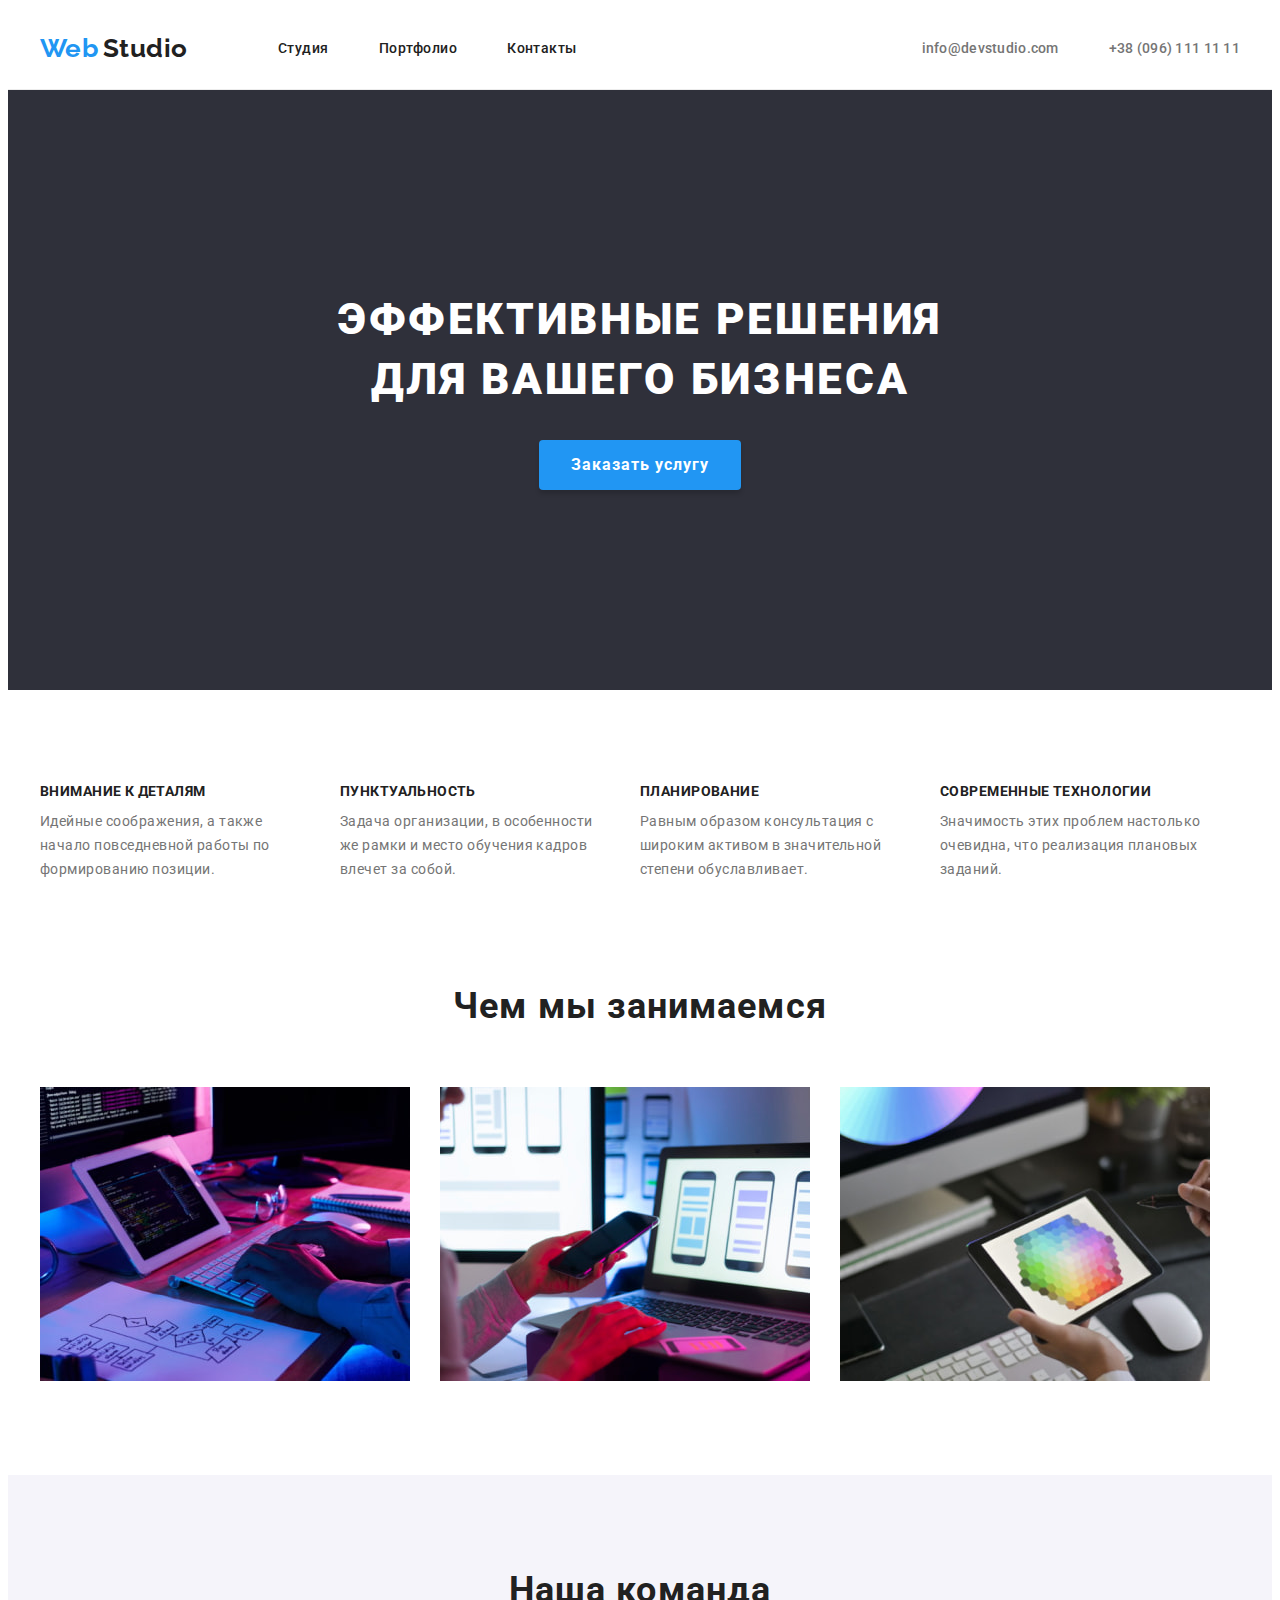
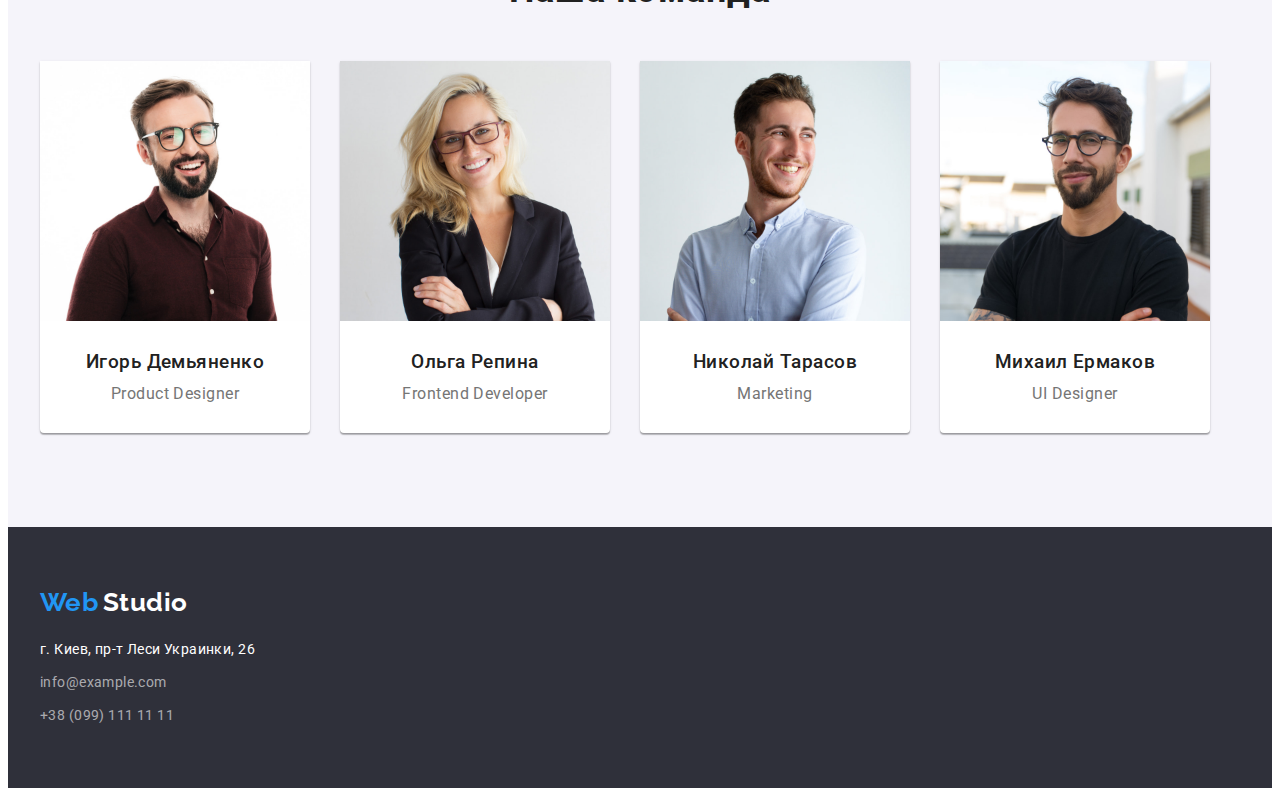
==== index.html @ 958a1b43 "Initial commit" ====
<!DOCTYPE html>
<html lang="ru">
	<head>
		<meta charset="UTF-8" />
		<meta http-equiv="X-UA-Compatible" content="IE=edge" />
		<meta name="viewport" content="width=device-width, initial-scale=1.0" />
		<title>WebStudio</title>
		<link rel="preconnect" href="https://fonts.googleapis.com" />
		<link rel="preconnect" href="https://fonts.gstatic.com" crossorigin />
		<link
			href="https://fonts.googleapis.com/css2?family=Raleway:wght@700&family=Roboto:wght@400;500;700;900&display=swap"
			rel="stylesheet"
		/>
		<link
			rel="stylesheet"
			href="https://cdnjs.cloudflare.com/ajax/libs/modern-normalize/1.1.0/modern-normalize.min.css"
			integrity="sha512-wpPYUAdjBVSE4KJnH1VR1HeZfpl1ub8YT/NKx4PuQ5NmX2tKuGu6U/JRp5y+Y8XG2tV+wKQpNHVUX03MfMFn9Q=="
			crossorigin="anonymous"
			referrerpolicy="no-referrer"
		/>
		<link rel="stylesheet" href="./css/styles.css" />
	</head>
	<body>
		<header class="header">
			<div class="container">
				<!--Navigation-->
				<nav class="nav">
					<a class="logo" href="index.html">
						<span class="web">Web</span>
						<span class="studio">Studio</span>
					</a>
					<ul class="list">
						<li class="item"><a class="link" href="./index.html">Студия</a></li>
						<li class="item"><a class="link" href="./portfolio.html">Портфолио</a></li>
						<li class="item"><a class="link" href="Контакты">Контакты</a></li>
					</ul>
				</nav>
				<!--Contacts-->
				<ul class="contacts-list">
					<li class="item"><a class="link" href="mailto:info@devstudio.com">info@devstudio.com</a></li>
					<li class="item"><a class="link" href="tel:+380961111111">+38 (096) 111 11 11</a></li>
				</ul>
			</div>
		</header>

		<!--Main-->
		<main>
			<!--Section Hero-->
			<section class="section-hero">
				<div class="container">
					<h1 class="hero-title">
						ЭФФЕКТИВНЫЕ РЕШЕНИЯ
						<br />
						ДЛЯ ВАШЕГО БИЗНЕСА
					</h1>
					<button class="button" type="button">Заказать услугу</button>
				</div>
			</section>

			<!--Section features-->
			<section class="section-features">
				<div class="container">
					<h2 class="title-h2 visually-hidden">Достоинства</h2>
					<!--1.Point-->
					<ul class="list">
						<li class="item">
							<h3 class="title">ВНИМАНИЕ К ДЕТАЛЯМ</h3>
							<p class="text">Идейные соображения, а также начало повседневной работы по формированию позиции.</p>
						</li>

						<!--2.Point-->
						<li class="item">
							<h3 class="title">ПУНКТУАЛЬНОСТЬ</h3>

							<p class="text">Задача организации, в особенности же рамки и место обучения кадров влечет за собой.</p>
						</li>

						<!--3.Point-->
						<li class="item">
							<h3 class="title">ПЛАНИРОВАНИЕ</h3>
							<p class="text">Равным образом консультация с широким активом в значительной степени обуславливает.</p>
						</li>

						<!--4.Point-->
						<li class="item">
							<h3 class="title">СОВРЕМЕННЫЕ ТЕХНОЛОГИИ</h3>
							<p class="text">Значимость этих проблем настолько очевидна, что реализация плановых заданий.</p>
						</li>
					</ul>
				</div>
			</section>

			<!--Speciality-->
			<section class="section-special">
				<div class="container">
					<h2 class="title">Чем мы занимаемся</h2>
					<ul class="list">
						<li class="item">
							<img src="./img/speciality/1.jpg" alt="Написание кода" width="370" height="294" />
						</li>
						<li class="item">
							<img src="./img/speciality/2.jpg" alt="доступ на телефоне" width="370" height="294" />
						</li>
						<li class="item">
							<img src="./img/speciality/3.jpg" alt="Разнообразие выбора" width="370" height="294" />
						</li>
					</ul>
				</div>
			</section>

			<!--Our Team-->
			<section class="section-team">
				<div class="container">
					<h2 class="title">Наша команда</h2>
					<ul class="list">
						<li class="item">
							<img class="photo" src="./img/our-teams/Igor.jpg" alt="Игорь Демьяненко" width="270" height="260" />
							<div class="person-card">
								<h3 class="name">Игорь Демьяненко</h3>
								<p class="text" lang="en">Product Designer</p>
							</div>
						</li>
						<li class="item">
							<img class="photo" src="./img/our-teams/Olha.jpg" alt="Ольга Репина" width="270" height="260" />
							<div class="person-card">
								<h3 class="name">Ольга Репина</h3>
								<p class="text" lang="en">Frontend Developer</p>
							</div>
						</li>
						<li class="item">
							<img class="photo" src="./img/our-teams/Nikolay.jpg" alt="Николай Тарасов" width="270" height="260" />
							<div class="person-card">
								<h3 class="name">Николай Тарасов</h3>
								<p class="text" lang="en">Marketing</p>
							</div>
						</li>
						<li class="item">
							<img class="photo" src="./img/our-teams/Miha.jpg" alt="Михаил Ермаков" width="270" height="260" />
							<div class="person-card">
								<h3 class="name">Михаил Ермаков</h3>
								<p class="text" lang="en">UI Designer</p>
							</div>
						</li>
					</ul>
				</div>
			</section>
		</main>

		<footer class="footer">
			<div class="container">
				<a class="logo" href="./index.html">
					<span class="web">Web</span>
					<span class="studio">Studio</span>
				</a>
				<address class="address">г. Киев, пр-т Леси Украинки, 26</address>
				<ul class="list">
					<li class="item"><a class="link" href="mailto:info@example.com">info@example.com</a></li>
					<li class="item"><a class="link" href="tel:+380991111111">+38 (099) 111 11 11</a></li>
				</ul>
			</div>
		</footer>
	</body>
</html>
---- css/styles.css ----
/* primary-text-color: #757575;; 
title-text-color: #212121;
title-h1-color: #FFFFFF;
accent-color-background: #2196F3;
bcg-color-footer- 2F303A
:hover-color: #2196F3; */

:root {
	--primary-text-color: #757575;

	--title-text-color: #212121;

	--title-h1-color: #ffffff;

	--accent-color-background: #2196f3;

	--focus-hover-color: #2196f3;

	--accent-btn: #f5f4fa;

	--bcg-color-footer: #2f303a;

	--bcg-color-header: #ffffff;

	--contacts-list-color: rgba(255, 255, 255, 0.6);
	--background-our-team: #f5f4fa;
}

body {
	font-family: "Roboto", sans-serif;
	letter-spacing: 0.03em;

	color: var(--primary-text-color);
	background-color: #ffffff;
}
h1,
h2,
h3,
h4,
h5,
h6,
p,
ul {
	margin: 0;
	padding: 0;
}

img,
a {
	display: block;
}

.list,
.btn-list,
.contacts-list,
.portfolio-list {
	list-style: none;
}

.portfolio-list .link {
	text-decoration: none;
}

/* header */
.header {
	background-color: var(--bcg-color-header);
	border-bottom: 1px solid #ececec;
}

.container {
	/* outline: 4px solid red; */

	width: 1200px;
	padding: 0 15px;

	margin: 0 auto;
}

.header .container {
	align-items: center;
	display: flex;
	/* outline: 4px solid tomato; */
}

.web {
	text-decoration: none;

	font-weight: 700;
	font-size: 26px;
	line-height: 1.2;
	font-family: "Raleway", sans-serif;

	color: var(--accent-color-background);
}

.studio {
	font-weight: 700;
	font-size: 26px;
	line-height: 31px;
	font-family: "Raleway", sans-serif;

	color: var(--title-text-color);
}

.nav {
	display: flex;
	align-items: center;
}

.header .logo {
	display: block;
	text-decoration: none;
	margin-right: 90px;
	padding-top: 25px;
	padding-bottom: 25px;
}

/* <!--Navigation--> */
.nav .list {
	display: flex;
}

.nav .item:not(:last-child) {
	margin-right: 50px;
}

/* .nav .item {
	margin-right: 50px;
}

 .nav .item:last-child {
margin-right: 0;
} 

.nav .item + .item {
	margin-left: 50px;
} */

.nav .link {
	text-decoration: none;

	padding: 32px 0;
	font-weight: 500;
	font-size: 14px;
	line-height: 1.2;

	color: var(--title-text-color);
}

/* .contacts-list */
.contacts-list {
	display: flex;
	margin-left: auto;
}

.contacts-list .item:not(:last-child) {
	margin-right: 50px;
}

.contacts-list .link {
	text-decoration: none;

	padding: 32px 0;
	font-weight: 500;
	font-size: 14px;
	line-height: 1.2;
	letter-spacing: 0.02em;

	color: var(--primary-text-color);
}

/* :hover and :focus */
.nav .link:hover,
.nav .link:focus,
.contacts-list .link:hover,
.contacts-list .link:focus,
.footer .link:hover,
.footer .link:focus {
	color: var(--focus-hover-color);
}

/* MAIN */

/* section Hero*/
.section-hero {
	background-color: var(--bcg-color-footer);
}
.section-hero .container {
	max-width: 1600px;
	padding-top: 200px;
	padding-bottom: 200px;
	text-align: center;
	/* outline: 4px solid tomato; */
	color: var(--title-h1-color);
}

.hero-title {
	margin-bottom: 30px;

	font-weight: 900;
	font-size: 44px;
	line-height: 1.36;
	letter-spacing: 0.06em;
	text-transform: uppercase;

	color: #ffffff;
}

.section-hero .button {
	padding: 10px 32px;

	min-width: 200px;
	font-weight: 700;
	font-size: 16px;
	line-height: 1.9;
	letter-spacing: 0.06em;
	font-family: inherit;
	cursor: pointer;

	color: var(--title-h1-color);
	background-color: var(--accent-color-background);
	border-radius: 4px;
	border-width: 0;
	box-shadow: 0px 4px 4px rgb(0 0 0 / 15%);
}

.section-hero .button:hover {
	background-color: var(--title-h1-color);
	color: var(--title-text-color);
}

/* section-features */
.section-features {
	background-color: var(--bcg-color-header);
}

.visually-hidden {
	position: absolute;
	width: 1px;
	height: 1px;
	margin: -1px;
	border: 0;
	padding: 0;

	white-space: nowrap;
	clip-path: inset(100%);
	clip: rect(0 0 0 0);
	overflow: hidden;
}

.section-features {
	/* outline: 4px solid tomato; */
	padding-top: 94px;
	padding-bottom: 94px;
}

.section-features .list {
	display: flex;
}

.section-features .item:not(:last-child) {
	margin-right: 30px;
}
.section-features .item {
	width: 270px;
}

.section-features .title {
	margin-bottom: 10px;

	font-weight: 700;
	font-size: 14px;
	line-height: 1.14;
	letter-spacing: 0.03em;

	color: var(--title-text-color);
}

.section-features .text {
	line-height: 1.71;
	font-size: 14px;
	color: var(--primary-text-color);
}

/* <!--Speciality--> */
.section-special {
	padding-bottom: 94px;
}

.section-special .title {
	text-align: center;

	margin-bottom: 50px;

	font-weight: 700;
	font-size: 36px;
	line-height: 1.7;
	letter-spacing: 0.03em;

	color: var(--title-text-color);
}

.section-special .list {
	display: flex;
}

.section-special .item:not(:last-child) {
	margin-right: 30px;
}

/* <!--Our Team--> */
.section-team {
	background-color: var(--background-our-team);
	padding-top: 94px;
	padding-bottom: 94px;
}

.section-team .title {
	text-align: center;
	margin-bottom: 50px;

	font-size: 36px;
	line-height: 1.17;
	letter-spacing: 0.03em;

	color: var(--title-text-color);
}

.section-team .list {
	display: flex;
}

.section-team .item {
	box-shadow: 0px 1px 3px rgba(0, 0, 0, 0.12), 0px 1px 1px rgba(0, 0, 0, 0.14), 0px 2px 1px rgba(0, 0, 0, 0.2);
	border-radius: 0px 0px 4px 4px;
	background-color: #ffffff;
}

.section-team .item:not(:last-child) {
	margin-right: 30px;
}

.person-card {
	padding: 30px 30px;
}

.section-team .name {
	text-align: center;
	margin-bottom: 10px;

	font-weight: 500;
	line-height: 1.2;

	color: var(--title-text-color);
}

.section-team .text {
	text-align: center;

	line-height: 1.2;

	color: var(--primary-text-color);
}

.footer {
	padding-top: 60px;
	padding-bottom: 60px;

	background-color: var(--bcg-color-footer);
}

.footer .logo {
	display: block;
	text-decoration: none;
	margin-bottom: 20px;
}

.footer .studio {
	color: var(--title-h1-color);
}

.address {
	font-style: normal;

	margin-bottom: 9px;
	font-size: 14px;
	line-height: 1.7;
	letter-spacing: 0.03em;

	color: var(--title-h1-color);
}

.footer .list .item:not(:last-child) {
	margin-bottom: 9px;
}

.footer .link {
	text-decoration: none;

	font-size: 14px;
	line-height: 1.7;
	letter-spacing: 0.03em;

	color: rgba(255, 255, 255, 0.6);
}

/* =======================================
			   portfolio
======================================= */

.section-gallery {
	padding: 94px 0px;
}

.btn-list {
	display: flex;
	justify-content: center;
	margin-bottom: 34px;
}

.btn {
	cursor: pointer;
	font-family: inherit;

	font-weight: 500;
	line-height: 1.65;
	padding: 6px 22px;

	color: var(--title-text-color);
	background: var(--accent-btn);
	border-radius: 4px;
	border-width: 0;
}

.btn-list .item:not(:last-child) {
	margin-right: 8px;
}

.btn-list .title {
	font-weight: 700;
	font-size: 18px;
	line-height: 2;

	color: var(--title-text-color);
}

.btn:hover,
.btn:focus {
	font-weight: 500;
	line-height: 1.65;

	background-color: var(--accent-color-background);
	color: var(--title-h1-color);
	box-shadow: 0px 4px 4px rgb(0 0 0 / 15%);
}

.portfolio-list {
	display: flex;
	flex-wrap: wrap;
}

.portfolio-list .item {
	margin-right: 30px;
}

.portfolio-list .item:nth-child(3n) {
	margin-right: 0;
}

.portfolio-list .item:nth-child(-n + 6) {
	margin-bottom: 30px;
}

.caption {
	padding: 20px 24px;

	border-left: 1px solid #eee;
	border-right: 1px solid #eee;
	border-bottom: 1px solid #eee;
}

.portfolio-list .title {
	margin-bottom: 4px;

	font-weight: 700; 	
	font-size: 18px;
	line-height: 2;
	letter-spacing: 0.06em;

	color: var(--title-text-color);
}

.portfolio-list .text {
	line-height: 1.86;

	color: var(--primary-text-color);
}
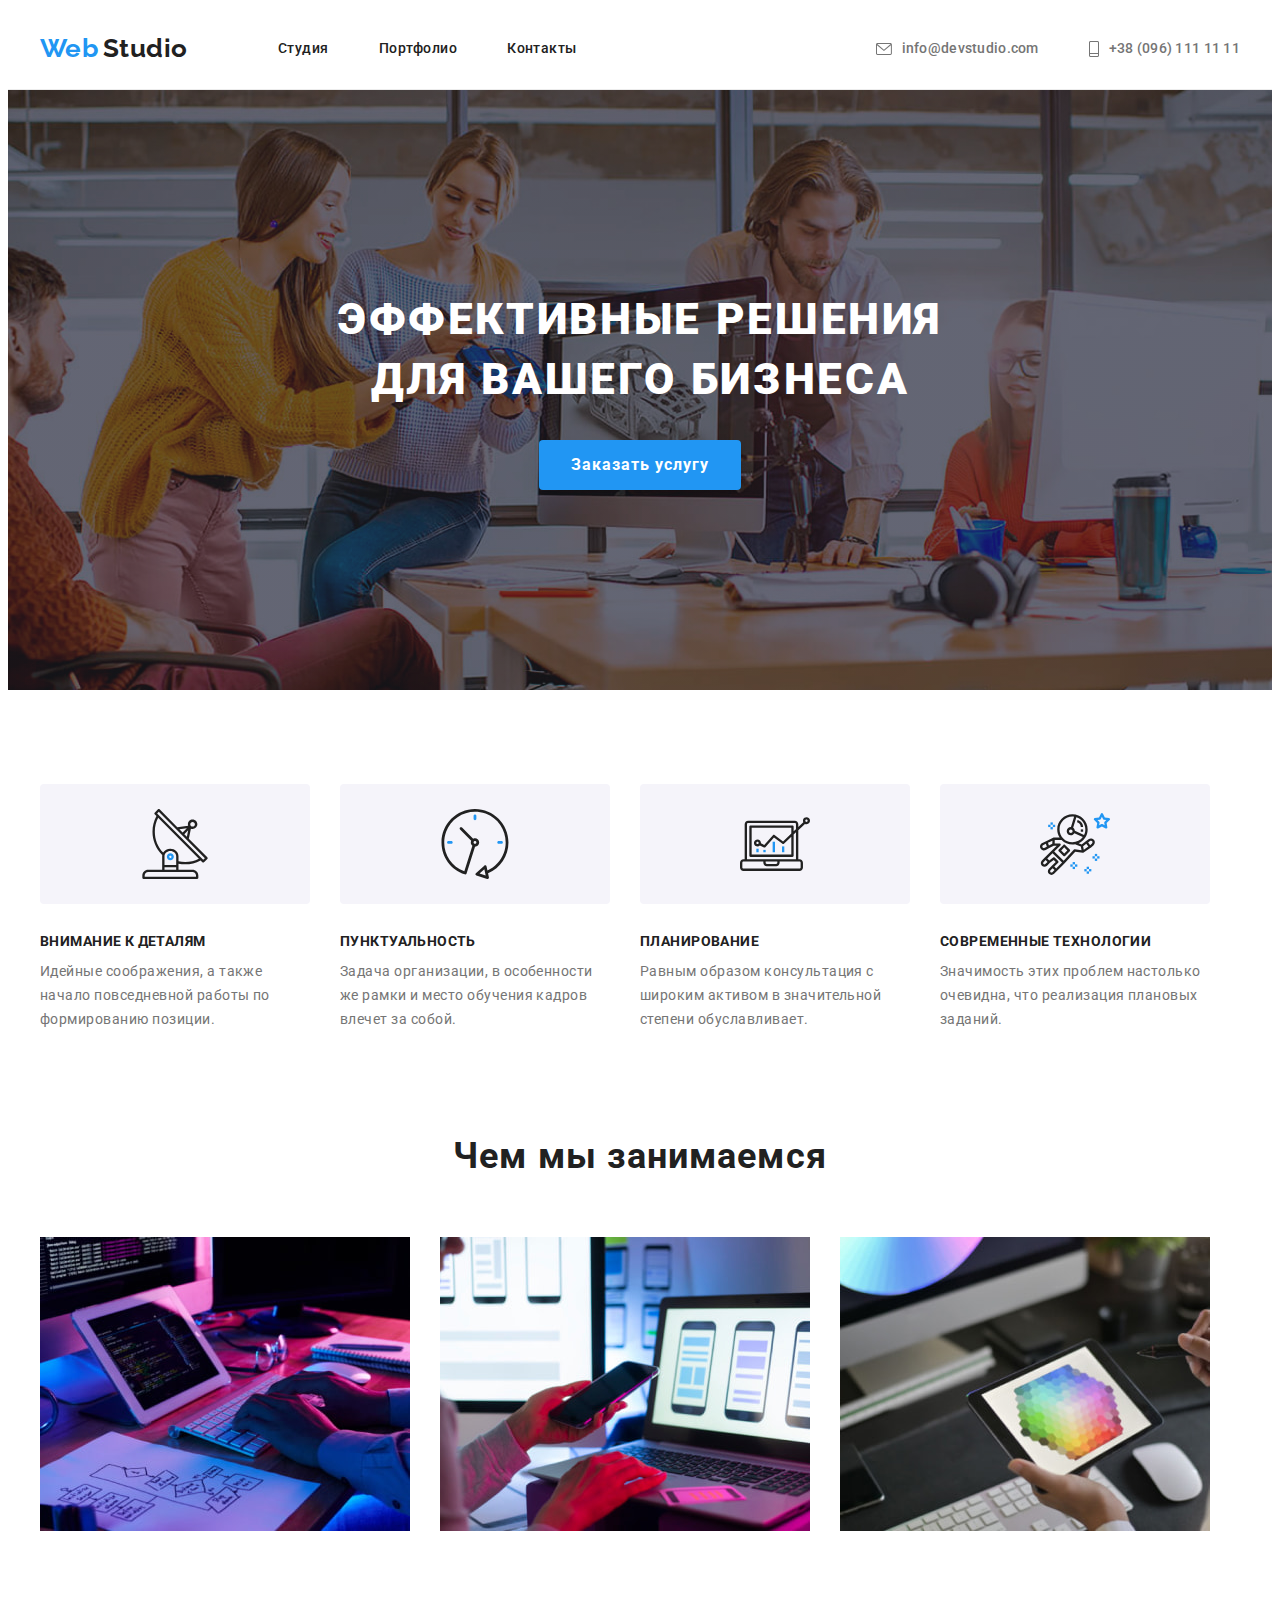
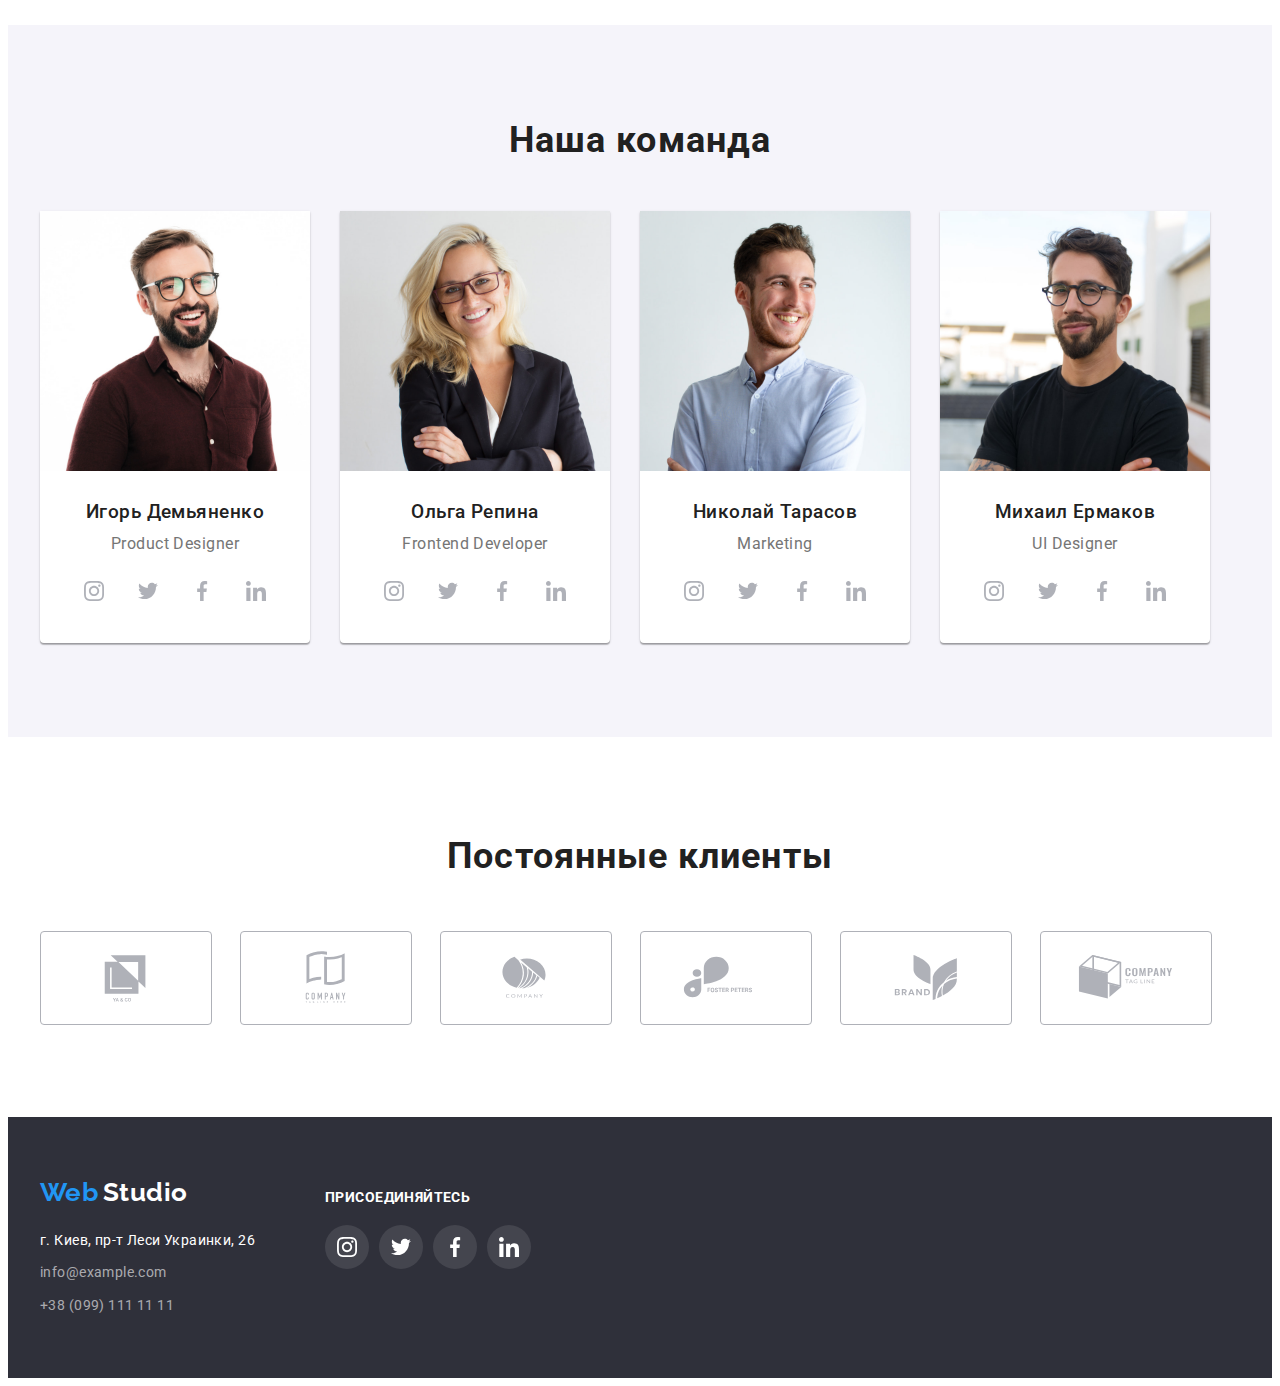
==== commit 79a5fcfb: "fist commit HW4" ====
--- a/index.html
+++ b/index.html
@@ -37,8 +37,22 @@
 				</nav>
 				<!--Contacts-->
 				<ul class="contacts-list">
-					<li class="item"><a class="link" href="mailto:info@devstudio.com">info@devstudio.com</a></li>
-					<li class="item"><a class="link" href="tel:+380961111111">+38 (096) 111 11 11</a></li>
+					<li class="item">
+						<a class="link" href="mailto:info@devstudio.com">
+							<svg class="icon" width="16" height="12">
+								<use href="./img/icon/all-icon/icon.svg#icon-envelope"></use>
+							</svg>
+							info@devstudio.com
+						</a>
+					</li>
+					<li class="item">
+						<a class="link" href="tel:+380961111111">
+							<svg class="icon" width="10" height="16">
+								<use href="./img/icon/all-icon/icon.svg#icon-smartphone"></use>
+							</svg>
+							+38 (096) 111 11 11
+						</a>
+					</li>
 				</ul>
 			</div>
 		</header>
@@ -58,31 +72,50 @@
 			</section>
 
 			<!--Section features-->
-			<section class="section-features">
+			<section class="features">
 				<div class="container">
 					<h2 class="title-h2 visually-hidden">Достоинства</h2>
 					<!--1.Point-->
 					<ul class="list">
 						<li class="item">
+							<div class="features-icon">
+								<svg class="icon" width="70" height="70">
+									<use href="./img/icon/all-icon/icon.svg#icon-antenna"></use>
+								</svg>
+							</div>
 							<h3 class="title">ВНИМАНИЕ К ДЕТАЛЯМ</h3>
 							<p class="text">Идейные соображения, а также начало повседневной работы по формированию позиции.</p>
 						</li>
 
 						<!--2.Point-->
 						<li class="item">
+							<div class="features-icon">
+								<svg class="icon" width="70" height="70">
+									<use href="./img/icon/all-icon/icon.svg#icon-clock"></use>
+								</svg>
+							</div>
 							<h3 class="title">ПУНКТУАЛЬНОСТЬ</h3>
-
 							<p class="text">Задача организации, в особенности же рамки и место обучения кадров влечет за собой.</p>
 						</li>
 
 						<!--3.Point-->
 						<li class="item">
+							<div class="features-icon">
+								<svg class="icon" width="70" height="70">
+									<use href="./img/icon/all-icon/icon.svg#icon-diagram"></use>
+								</svg>
+							</div>
 							<h3 class="title">ПЛАНИРОВАНИЕ</h3>
 							<p class="text">Равным образом консультация с широким активом в значительной степени обуславливает.</p>
 						</li>
 
 						<!--4.Point-->
 						<li class="item">
+							<div class="features-icon">
+								<svg class="icon" width="70" height="70">
+									<use href="./img/icon/all-icon/icon.svg#icon-astronaut"></use>
+								</svg>
+							</div>
 							<h3 class="title">СОВРЕМЕННЫЕ ТЕХНОЛОГИИ</h3>
 							<p class="text">Значимость этих проблем настолько очевидна, что реализация плановых заданий.</p>
 						</li>
@@ -91,7 +124,7 @@
 			</section>
 
 			<!--Speciality-->
-			<section class="section-special">
+			<section class="section special">
 				<div class="container">
 					<h2 class="title">Чем мы занимаемся</h2>
 					<ul class="list">
@@ -109,37 +142,326 @@
 			</section>
 
 			<!--Our Team-->
-			<section class="section-team">
+			<section class="section team">
 				<div class="container">
 					<h2 class="title">Наша команда</h2>
-					<ul class="list">
-						<li class="item">
-							<img class="photo" src="./img/our-teams/Igor.jpg" alt="Игорь Демьяненко" width="270" height="260" />
+					<ul class="team-list">
+						<li class="person item">
 							<div class="person-card">
+								<img class="photo" src="./img/our-teams/Igor.jpg" alt="Игорь Демьяненко" width="270" height="260" />
 								<h3 class="name">Игорь Демьяненко</h3>
 								<p class="text" lang="en">Product Designer</p>
 							</div>
-						</li>
-						<li class="item">
-							<img class="photo" src="./img/our-teams/Olha.jpg" alt="Ольга Репина" width="270" height="260" />
+							<div class="team-icon">
+								<ul class="list">
+									<li class="team-icon item">
+										<a
+											href="https://www.instagram.com/"
+											class="team-icon link"
+											target="_blank"
+											rel="noopener noreferrer"
+											lang="en"
+											aria-label="Instagram"
+										>
+											<svg class="icon" width="20" height="20">
+												<use href="./img/icon/all-icon/icon.svg#icon-instagram-T"></use>
+											</svg>
+										</a>
+									</li>
+									<li class="item">
+										<a
+											href="https://twitter.com/?lang=ru"
+											class="link"
+											target="_blank"
+											rel="noopener noreferrer"
+											lang="en"
+											aria-label="Twitter"
+										>
+											<svg class="icon" width="20" height="20">
+												<use href="./img/icon/all-icon/icon.svg#icon-twitter-T"></use>
+											</svg>
+										</a>
+									</li>
+									<li class="item">
+										<a
+											href="https://www.facebook.com/"
+											class="link"
+											target="_blank"
+											rel="noopener noreferrer"
+											lang="en"
+											aria-label="Facebook"
+										>
+											<svg class="icon" width="20" height="20">
+												<use href="./img/icon/all-icon/icon.svg#icon-facebook-T"></use>
+											</svg>
+										</a>
+									</li>
+									<li class="item">
+										<a
+											href="https://www.linkedin.com/"
+											class="link"
+											target="_blank"
+											rel="noopener noreferrer"
+											lang="en"
+											aria-label="linkedIn"
+										>
+											<svg class="icon" width="20" height="20">
+												<use href="./img/icon/all-icon/icon.svg#icon-linkedin-T"></use>
+											</svg>
+										</a>
+									</li>
+								</ul>
+							</div>
+						</li>
+						<li class="person item">
 							<div class="person-card">
+								<img class="photo" src="./img/our-teams/Olha.jpg" alt="Ольга Репина" width="270" height="260" />
 								<h3 class="name">Ольга Репина</h3>
 								<p class="text" lang="en">Frontend Developer</p>
 							</div>
-						</li>
-						<li class="item">
-							<img class="photo" src="./img/our-teams/Nikolay.jpg" alt="Николай Тарасов" width="270" height="260" />
+							<div class="team-icon">
+								<ul class="list">
+									<li class="team-icon item">
+										<a
+											href="https://www.instagram.com/"
+											class="team-icon link"
+											target="_blank"
+											rel="noopener noreferrer"
+											lang="en"
+											aria-label="Instagram"
+										>
+											<svg class="icon" width="20" height="20">
+												<use href="./img/icon/all-icon/icon.svg#icon-instagram-T"></use>
+											</svg>
+										</a>
+									</li>
+									<li class="item">
+										<a
+											href="https://twitter.com/?lang=ru"
+											class="link"
+											target="_blank"
+											rel="noopener noreferrer"
+											lang="en"
+											aria-label="Twitter"
+										>
+											<svg class="icon" width="20" height="20">
+												<use href="./img/icon/all-icon/icon.svg#icon-twitter-T"></use>
+											</svg>
+										</a>
+									</li>
+									<li class="item">
+										<a
+											href="https://www.facebook.com/"
+											class="link"
+											target="_blank"
+											rel="noopener noreferrer"
+											lang="en"
+											aria-label="Facebook"
+										>
+											<svg class="icon" width="20" height="20">
+												<use href="./img/icon/all-icon/icon.svg#icon-facebook-T"></use>
+											</svg>
+										</a>
+									</li>
+									<li class="item">
+										<a
+											href="https://www.linkedin.com/"
+											class="link"
+											target="_blank"
+											rel="noopener noreferrer"
+											lang="en"
+											aria-label="linkedIn"
+										>
+											<svg class="icon" width="20" height="20">
+												<use href="./img/icon/all-icon/icon.svg#icon-linkedin-T"></use>
+											</svg>
+										</a>
+									</li>
+								</ul>
+							</div>
+						</li>
+						<li class="person item">
 							<div class="person-card">
+								<img class="photo" src="./img/our-teams/Nikolay.jpg" alt="Николай Тарасов" width="270" height="260" />
 								<h3 class="name">Николай Тарасов</h3>
 								<p class="text" lang="en">Marketing</p>
 							</div>
-						</li>
-						<li class="item">
-							<img class="photo" src="./img/our-teams/Miha.jpg" alt="Михаил Ермаков" width="270" height="260" />
+							<div class="team-icon">
+								<ul class="list">
+									<li class="team-icon item">
+										<a
+											href="https://www.instagram.com/"
+											class="team-icon link"
+											target="_blank"
+											rel="noopener noreferrer"
+											lang="en"
+											aria-label="Instagram"
+										>
+											<svg class="icon" width="20" height="20">
+												<use href="./img/icon/all-icon/icon.svg#icon-instagram-T"></use>
+											</svg>
+										</a>
+									</li>
+									<li class="item">
+										<a
+											href="https://twitter.com/?lang=ru"
+											class="link"
+											target="_blank"
+											rel="noopener noreferrer"
+											lang="en"
+											aria-label="Twitter"
+										>
+											<svg class="icon" width="20" height="20">
+												<use href="./img/icon/all-icon/icon.svg#icon-twitter-T"></use>
+											</svg>
+										</a>
+									</li>
+									<li class="item">
+										<a
+											href="https://www.facebook.com/"
+											class="link"
+											target="_blank"
+											rel="noopener noreferrer"
+											lang="en"
+											aria-label="Facebook"
+										>
+											<svg class="icon" width="20" height="20">
+												<use href="./img/icon/all-icon/icon.svg#icon-facebook-T"></use>
+											</svg>
+										</a>
+									</li>
+									<li class="item">
+										<a
+											href="https://www.linkedin.com/"
+											class="link"
+											target="_blank"
+											rel="noopener noreferrer"
+											lang="en"
+											aria-label="linkedIn"
+										>
+											<svg class="icon" width="20" height="20">
+												<use href="./img/icon/all-icon/icon.svg#icon-linkedin-T"></use>
+											</svg>
+										</a>
+									</li>
+								</ul>
+							</div>
+						</li>
+						<li class="person item">
 							<div class="person-card">
+								<img class="photo" src="./img/our-teams/Miha.jpg" alt="Михаил Ермаков" width="270" height="260" />
 								<h3 class="name">Михаил Ермаков</h3>
 								<p class="text" lang="en">UI Designer</p>
 							</div>
+							<div class="team-icon">
+								<ul class="list">
+									<li class="team-icon item">
+										<a
+											href="https://www.instagram.com/"
+											class="team-icon link"
+											target="_blank"
+											rel="noopener noreferrer"
+											lang="en"
+											aria-label="Instagram"
+										>
+											<svg class="icon" width="20" height="20">
+												<use href="./img/icon/all-icon/icon.svg#icon-instagram-T"></use>
+											</svg>
+										</a>
+									</li>
+									<li class="item">
+										<a
+											href="https://twitter.com/?lang=ru"
+											class="link"
+											target="_blank"
+											rel="noopener noreferrer"
+											lang="en"
+											aria-label="Twitter"
+										>
+											<svg class="icon" width="20" height="20">
+												<use href="./img/icon/all-icon/icon.svg#icon-twitter-T"></use>
+											</svg>
+										</a>
+									</li>
+									<li class="item">
+										<a
+											href="https://www.facebook.com/"
+											class="link"
+											target="_blank"
+											rel="noopener noreferrer"
+											lang="en"
+											aria-label="Facebook"
+										>
+											<svg class="icon" width="20" height="20">
+												<use href="./img/icon/all-icon/icon.svg#icon-facebook-T"></use>
+											</svg>
+										</a>
+									</li>
+									<li class="item">
+										<a
+											href="https://www.linkedin.com/"
+											class="link"
+											target="_blank"
+											rel="noopener noreferrer"
+											lang="en"
+											aria-label="linkedIn"
+										>
+											<svg class="icon" width="20" height="20">
+												<use href="./img/icon/all-icon/icon.svg#icon-linkedin-T"></use>
+											</svg>
+										</a>
+									</li>
+								</ul>
+							</div>
+						</li>
+					</ul>
+				</div>
+			</section>
+			<section class="section client">
+				<div class="container">
+					<h2 class="title">Постоянные клиенты</h2>
+					<ul class="list">
+						<li class="item">
+							<a class="link" href="" target="_blank" rel="noopener noreferrer" lang="en" aria-label="Client1">
+								<svg class="icon" width="106" height="60">
+									<use href="./img/icon/all-icon/icon.svg#icon-company1"></use>
+								</svg>
+							</a>
+						</li>
+						<li class="item">
+							<a class="link" href="" target="_blank" rel="noopener noreferrer" lang="en" aria-label="Client2">
+								<svg class="icon" width="106" height="60">
+									<use href="./img/icon/all-icon/icon.svg#icon-company2"></use>
+								</svg>
+							</a>
+						</li>
+						<li class="item">
+							<a class="link" href="" target="_blank" rel="noopener noreferrer" lang="en" aria-label="Client3">
+								<svg class="icon" width="106" height="60">
+									<use href="./img/icon/all-icon/icon.svg#icon-company3"></use>
+								</svg>
+							</a>
+						</li>
+						<li class="item">
+							<a class="link" href="" target="_blank" rel="noopener noreferrer" lang="en" aria-label="Client4">
+								<svg class="icon" width="106" height="60">
+									<use href="./img/icon/all-icon/icon.svg#icon-company4"></use>
+								</svg>
+							</a>
+						</li>
+						<li class="item">
+							<a class="link" href="" target="_blank" rel="noopener noreferrer" lang="en" aria-label="Client5">
+								<svg class="icon" width="106" height="60">
+									<use href="./img/icon/all-icon/icon.svg#icon-company5"></use>
+								</svg>
+							</a>
+						</li>
+						<li class="item">
+							<a class="link" href="" target="_blank" rel="noopener noreferrer" lang="en" aria-label="Client6">
+								<svg class="icon" width="106" height="60">
+									<use href="./img/icon/all-icon/icon.svg#icon-company6"></use>
+								</svg>
+							</a>
 						</li>
 					</ul>
 				</div>
@@ -148,15 +470,50 @@
 
 		<footer class="footer">
 			<div class="container">
-				<a class="logo" href="./index.html">
-					<span class="web">Web</span>
-					<span class="studio">Studio</span>
-				</a>
-				<address class="address">г. Киев, пр-т Леси Украинки, 26</address>
-				<ul class="list">
-					<li class="item"><a class="link" href="mailto:info@example.com">info@example.com</a></li>
-					<li class="item"><a class="link" href="tel:+380991111111">+38 (099) 111 11 11</a></li>
-				</ul>
+				<div class="footer-group">
+					<a class="logo" href="./index.html">
+						<span class="web">Web</span>
+						<span class="studio">Studio</span>
+					</a>
+					<address class="address">г. Киев, пр-т Леси Украинки, 26</address>
+					<ul class="list">
+						<li class="item"><a class="link" href="mailto:info@example.com">info@example.com</a></li>
+						<li class="item"><a class="link" href="tel:+380991111111">+38 (099) 111 11 11</a></li>
+					</ul>
+				</div>
+				<div class="social">
+					<h2 class="social-title">присоединяйтесь</h2>
+					<ul class="list">
+						<li class="item">
+							<a href="https://www.instagram.com/" class="link">
+								<svg class="icon" width="20" height="20">
+									<use href="./img/icon/all-icon/icon.svg#icon-instagram-F"></use>
+								</svg>
+							</a>
+						</li>
+						<li class="item">
+							<a href="https://twitter.com/?lang=ru" class="link" width="20" height="20">
+								<svg class="icon">
+									<use href="./img/icon/all-icon/icon.svg#icon-twitter-F"></use>
+								</svg>
+							</a>
+						</li>
+						<li class="item">
+							<a href="https://www.facebook.com/" class="link" width="20" height="20">
+								<svg class="icon">
+									<use href="./img/icon/all-icon/icon.svg#icon-facebook-F"></use>
+								</svg>
+							</a>
+						</li>
+						<li class="item">
+							<a href="https://www.linkedin.com/" class="link" width="20" height="20">
+								<svg class="icon">
+									<use href="./img/icon/all-icon/icon.svg#icon-linkedin-F"></use>
+								</svg>
+							</a>
+						</li>
+					</ul>
+				</div>
 			</div>
 		</footer>
 	</body>
--- a/css/styles.css
+++ b/css/styles.css
@@ -24,6 +24,9 @@
 
 	--contacts-list-color: rgba(255, 255, 255, 0.6);
 	--background-our-team: #f5f4fa;
+	--bgc-client: #e5e5e5;
+	--icon-primary-color: #afb1b8;
+	--bgc-features-icon: #f5f4fa;
 }
 
 body {
@@ -51,6 +54,7 @@
 }
 
 .list,
+.person,
 .btn-list,
 .contacts-list,
 .portfolio-list {
@@ -63,17 +67,20 @@
 
 /* header */
 .header {
-	background-color: var(--bcg-color-header);
+	background-color: var(--title-h1-color);
 	border-bottom: 1px solid #ececec;
 }
 
 .container {
-	/* outline: 4px solid red; */
-
 	width: 1200px;
 	padding: 0 15px;
 
 	margin: 0 auto;
+}
+
+.section {
+	padding-top: 94px;
+	padding-bottom: 94px;
 }
 
 .header .container {
@@ -158,15 +165,20 @@
 }
 
 .contacts-list .link {
-	text-decoration: none;
-
+	display: flex;
+	align-items: center;
 	padding: 32px 0;
 	font-weight: 500;
 	font-size: 14px;
 	line-height: 1.2;
 	letter-spacing: 0.02em;
+	text-decoration: none;
 
 	color: var(--primary-text-color);
+}
+
+.contacts-list .icon {
+	margin-right: 10px;
 }
 
 /* :hover and :focus */
@@ -183,14 +195,18 @@
 
 /* section Hero*/
 .section-hero {
-	background-color: var(--bcg-color-footer);
-}
+	background-image: linear-gradient(to right, rgba(47, 48, 58, 0.4), rgba(47, 48, 58, 0.4)),
+		url("../img/hero/hero-img.jpg");
+	background-repeat: no-repeat;
+	background-position: center;
+	background-size: 1600px;
+}
+
 .section-hero .container {
 	max-width: 1600px;
 	padding-top: 200px;
 	padding-bottom: 200px;
 	text-align: center;
-	/* outline: 4px solid tomato; */
 	color: var(--title-h1-color);
 }
 
@@ -230,7 +246,8 @@
 }
 
 /* section-features */
-.section-features {
+.features {
+	padding-top: 94px;
 	background-color: var(--bcg-color-header);
 }
 
@@ -248,24 +265,32 @@
 	overflow: hidden;
 }
 
-.section-features {
-	/* outline: 4px solid tomato; */
-	padding-top: 94px;
-	padding-bottom: 94px;
-}
-
-.section-features .list {
-	display: flex;
-}
-
-.section-features .item:not(:last-child) {
+.features-icon {
+	display: flex;
+	align-items: center;
+	justify-content: center;
+
+	margin-bottom: 30px;
+
+	width: 270px;
+	height: 120px;
+
+	border-radius: 4px;
+	background-color: var(--bgc-features-icon);
+}
+
+.features .list {
+	display: flex;
+}
+
+.features .item:not(:last-child) {
 	margin-right: 30px;
 }
-.section-features .item {
+.features .item {
 	width: 270px;
 }
 
-.section-features .title {
+.features .title {
 	margin-bottom: 10px;
 
 	font-weight: 700;
@@ -276,18 +301,18 @@
 	color: var(--title-text-color);
 }
 
-.section-features .text {
+.features .text {
 	line-height: 1.71;
 	font-size: 14px;
 	color: var(--primary-text-color);
 }
 
 /* <!--Speciality--> */
-.section-special {
+.special {
 	padding-bottom: 94px;
 }
 
-.section-special .title {
+.special .title {
 	text-align: center;
 
 	margin-bottom: 50px;
@@ -300,22 +325,22 @@
 	color: var(--title-text-color);
 }
 
-.section-special .list {
-	display: flex;
-}
-
-.section-special .item:not(:last-child) {
+.special .list {
+	display: flex;
+}
+
+.special .item:not(:last-child) {
 	margin-right: 30px;
 }
 
 /* <!--Our Team--> */
-.section-team {
+.team {
 	background-color: var(--background-our-team);
-	padding-top: 94px;
-	padding-bottom: 94px;
-}
-
-.section-team .title {
+	/* max-width: 1600px; */
+	/* background-position: center; */
+}
+
+.team .title {
 	text-align: center;
 	margin-bottom: 50px;
 
@@ -326,25 +351,31 @@
 	color: var(--title-text-color);
 }
 
-.section-team .list {
-	display: flex;
-}
-
-.section-team .item {
+.team-list {
+	display: flex;
+}
+
+.team-list .person {
 	box-shadow: 0px 1px 3px rgba(0, 0, 0, 0.12), 0px 1px 1px rgba(0, 0, 0, 0.14), 0px 2px 1px rgba(0, 0, 0, 0.2);
 	border-radius: 0px 0px 4px 4px;
 	background-color: #ffffff;
 }
 
-.section-team .item:not(:last-child) {
+.team .person:not(:last-child) {
 	margin-right: 30px;
 }
 
 .person-card {
-	padding: 30px 30px;
-}
-
-.section-team .name {
+	margin-bottom: 16px;
+
+	border-top: 30px;
+}
+
+.team .photo {
+	margin-bottom: 30px;
+}
+
+.team .name {
 	text-align: center;
 	margin-bottom: 10px;
 
@@ -354,12 +385,95 @@
 	color: var(--title-text-color);
 }
 
-.section-team .text {
+.team-icon .list {
+	display: flex;
 	text-align: center;
+	justify-content: center;
+
+	margin-bottom: 30px;
+}
+
+.team-icon .item:not(:last-child) {
+	margin-right: 10px;
+}
+
+.team-icon .link {
+	display: flex;
+	align-items: center;
+	justify-content: center;
+
+	width: 44px;
+	height: 44px;
+	border-radius: 50%;
+	color: #afb1b8;
+}
+
+.team-icon .link:hover {
+	color: #fff;
+	background-color: var(--focus-hover-color);
+}
+
+.team .text {
+	text-align: center;
 
 	line-height: 1.2;
 
 	color: var(--primary-text-color);
+}
+
+.client .title {
+	margin-bottom: 50px;
+
+	text-align: center;
+	font-size: 36px;
+	line-height: 1.4;
+	letter-spacing: 0.03em;
+
+	color: #212121;
+}
+
+.client .list {
+	display: flex;
+}
+
+.client .item {
+	width: 170px;
+	height: 92px;
+}
+
+.client .item:not(:last-child) {
+	margin-right: 30px;
+}
+
+.client .link {
+	display: flex;
+	align-items: center;
+	justify-content: center;
+
+	width: 100%;
+	height: 100%;
+
+	color: var(--icon-primary-color);
+	border: 1px solid var(--icon-primary-color);
+	border-radius: 4px;
+}
+
+.client .link:hover,
+.client .link:focus {
+	color: var(--focus-hover-color);
+	border-color: var(--focus-hover-color);
+}
+
+.icon {
+	fill: currentColor;
+}
+
+.footer .container {
+	display: flex;
+}
+
+.footer-group {
+	margin-right: 70px;
 }
 
 .footer {
@@ -404,6 +518,53 @@
 	color: rgba(255, 255, 255, 0.6);
 }
 
+.social {
+	margin-top: 12px;
+	width: 206px;
+}
+
+.social-title {
+	margin-bottom: 20px;
+
+	font-size: 14px;
+	line-height: 16px;
+	letter-spacing: 0.03em;
+	text-transform: uppercase;
+
+	color: #ffffff;
+}
+
+.social .list {
+	display: flex;
+}
+
+.social .link:hover,
+.social .link:focus {
+	color: var(--focus-hover-color);
+	background-color: var(--accent-color-background);
+}
+
+.social .link {
+	display: flex;
+	align-items: center;
+	justify-content: center;
+
+	width: 44px;
+	height: 44px;
+	border-radius: 50%;
+	background-color: rgba(255, 255, 255, 0.1);
+}
+
+.social .item:not(:last-child) {
+	margin-right: 10px;
+}
+
+.social .icon {
+	width: 20px;
+	height: 20px;
+	fill: currentColor;
+}
+
 /* =======================================
 			   portfolio
 ======================================= */
@@ -463,6 +624,11 @@
 	margin-right: 30px;
 }
 
+.portfolio-list .item:hover {
+	background: #ffffff;
+	box-shadow: 0px 1px 1px rgba(0, 0, 0, 0.12), 0px 4px 4px rgba(0, 0, 0, 0.06), 1px 4px 6px rgba(0, 0, 0, 0.16);
+} 
+
 .portfolio-list .item:nth-child(3n) {
 	margin-right: 0;
 }
@@ -482,7 +648,7 @@
 .portfolio-list .title {
 	margin-bottom: 4px;
 
-	font-weight: 700; 	
+	font-weight: 700;
 	font-size: 18px;
 	line-height: 2;
 	letter-spacing: 0.06em;
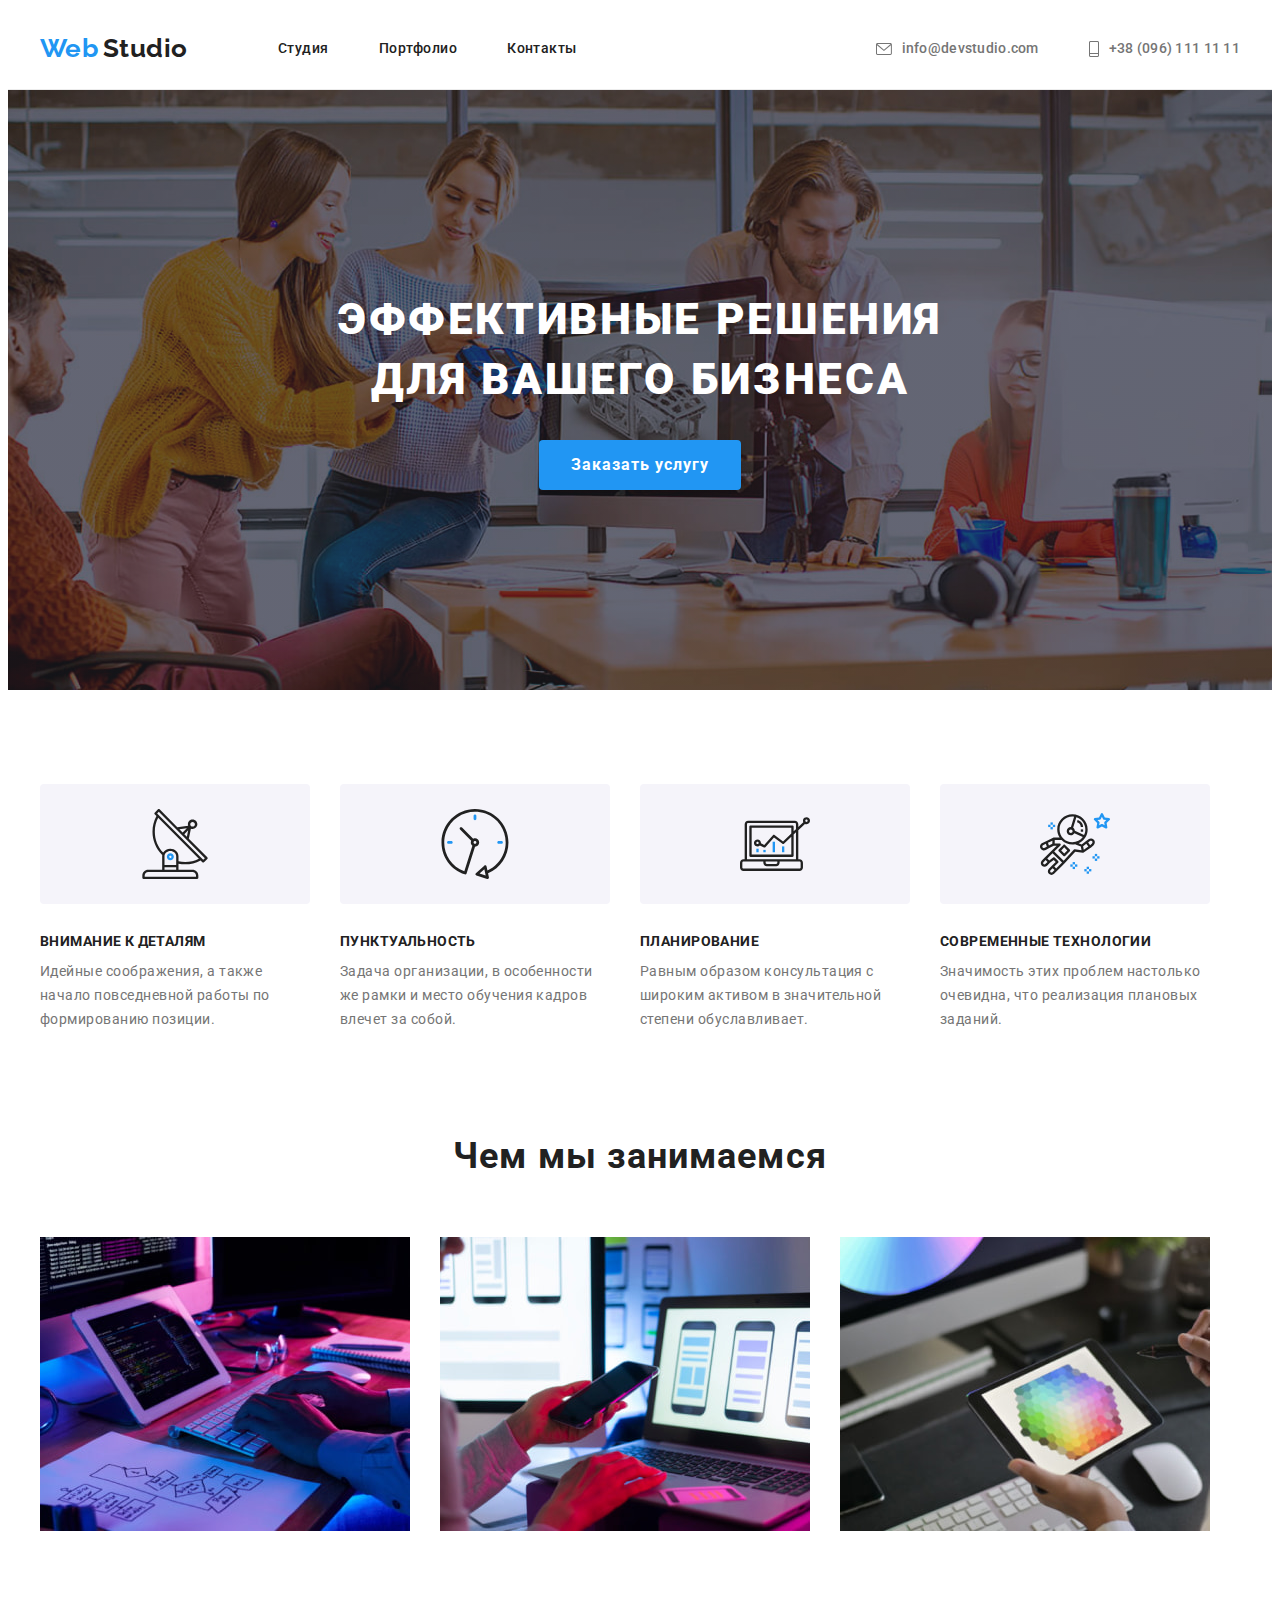
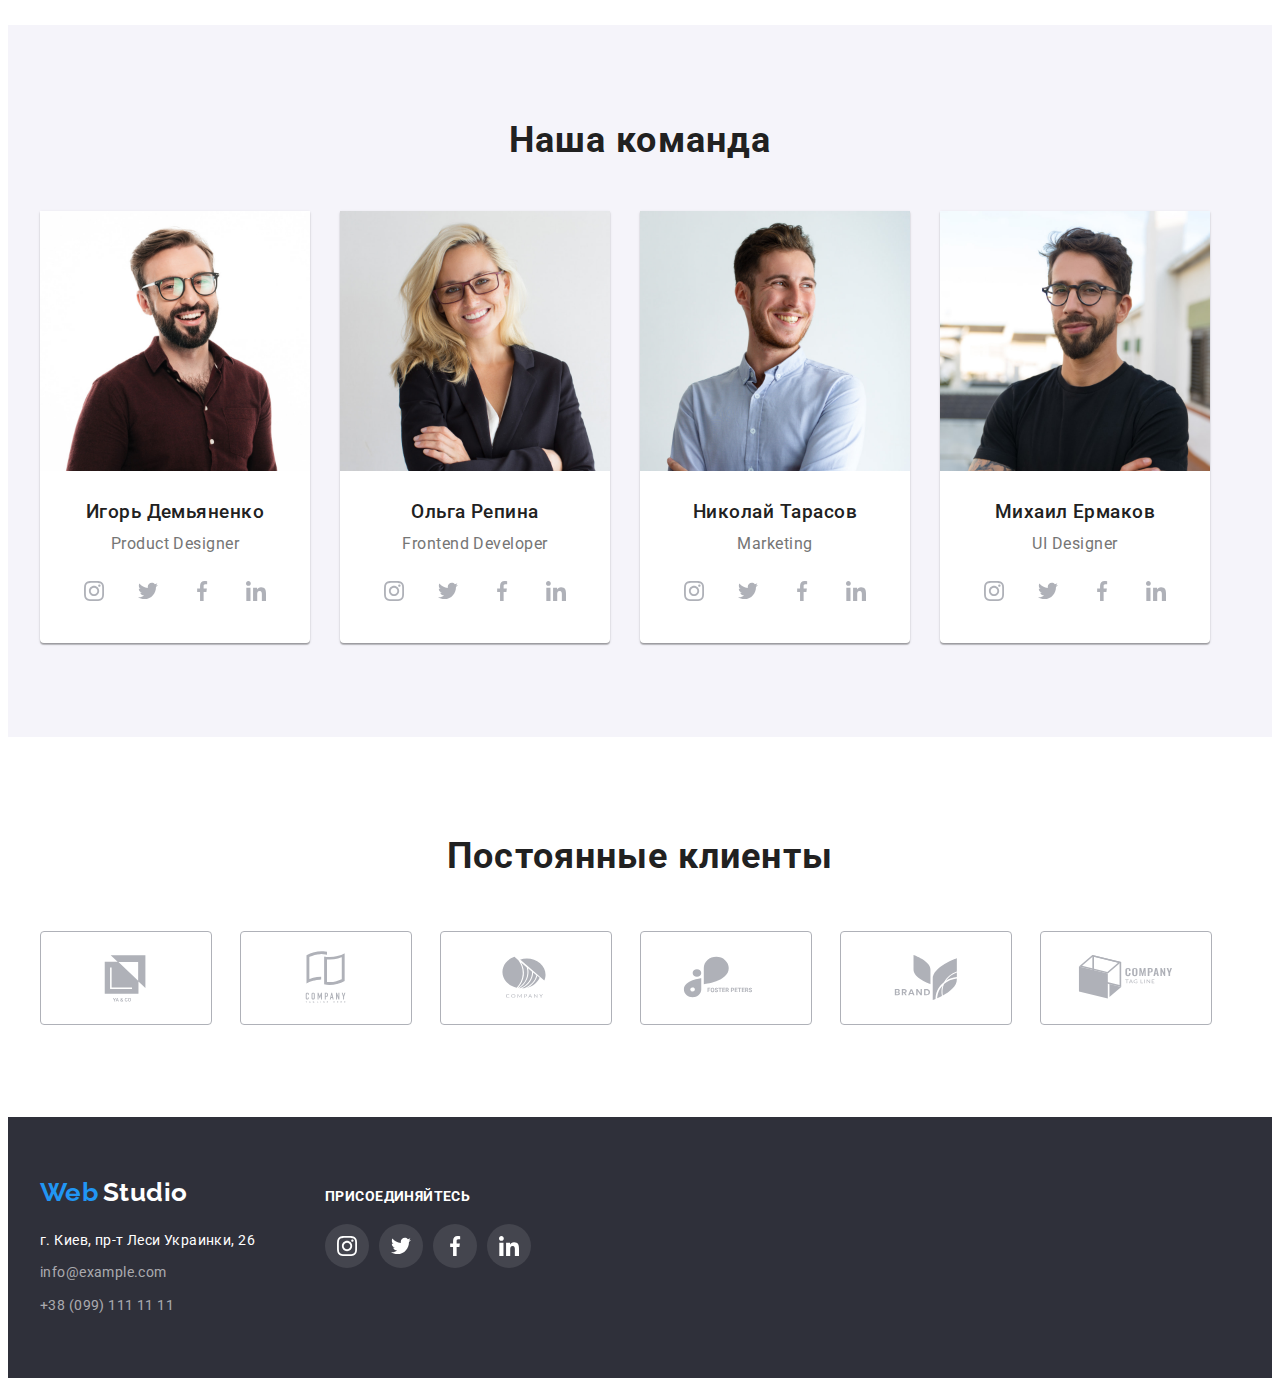
==== commit 3cef400a: "second commit." ====
--- a/index.html
+++ b/index.html
@@ -147,12 +147,10 @@
 					<h2 class="title">Наша команда</h2>
 					<ul class="team-list">
 						<li class="person item">
+							<img class="photo" src="./img/our-teams/Igor.jpg" alt="Игорь Демьяненко" width="270" height="260" />
 							<div class="person-card">
-								<img class="photo" src="./img/our-teams/Igor.jpg" alt="Игорь Демьяненко" width="270" height="260" />
 								<h3 class="name">Игорь Демьяненко</h3>
 								<p class="text" lang="en">Product Designer</p>
-							</div>
-							<div class="team-icon">
 								<ul class="list">
 									<li class="team-icon item">
 										<a
@@ -214,12 +212,10 @@
 							</div>
 						</li>
 						<li class="person item">
+							<img class="photo" src="./img/our-teams/Olha.jpg" alt="Ольга Репина" width="270" height="260" />
 							<div class="person-card">
-								<img class="photo" src="./img/our-teams/Olha.jpg" alt="Ольга Репина" width="270" height="260" />
 								<h3 class="name">Ольга Репина</h3>
 								<p class="text" lang="en">Frontend Developer</p>
-							</div>
-							<div class="team-icon">
 								<ul class="list">
 									<li class="team-icon item">
 										<a
@@ -281,12 +277,10 @@
 							</div>
 						</li>
 						<li class="person item">
+							<img class="photo" src="./img/our-teams/Nikolay.jpg" alt="Николай Тарасов" width="270" height="260" />
 							<div class="person-card">
-								<img class="photo" src="./img/our-teams/Nikolay.jpg" alt="Николай Тарасов" width="270" height="260" />
 								<h3 class="name">Николай Тарасов</h3>
 								<p class="text" lang="en">Marketing</p>
-							</div>
-							<div class="team-icon">
 								<ul class="list">
 									<li class="team-icon item">
 										<a
@@ -348,12 +342,10 @@
 							</div>
 						</li>
 						<li class="person item">
+							<img class="photo" src="./img/our-teams/Miha.jpg" alt="Михаил Ермаков" width="270" height="260" />
 							<div class="person-card">
-								<img class="photo" src="./img/our-teams/Miha.jpg" alt="Михаил Ермаков" width="270" height="260" />
 								<h3 class="name">Михаил Ермаков</h3>
 								<p class="text" lang="en">UI Designer</p>
-							</div>
-							<div class="team-icon">
 								<ul class="list">
 									<li class="team-icon item">
 										<a
@@ -476,7 +468,7 @@
 						<span class="studio">Studio</span>
 					</a>
 					<address class="address">г. Киев, пр-т Леси Украинки, 26</address>
-					<ul class="list">
+					<ul class="footer-contacts list">
 						<li class="item"><a class="link" href="mailto:info@example.com">info@example.com</a></li>
 						<li class="item"><a class="link" href="tel:+380991111111">+38 (099) 111 11 11</a></li>
 					</ul>
--- a/css/styles.css
+++ b/css/styles.css
@@ -272,7 +272,6 @@
 
 	margin-bottom: 30px;
 
-	width: 270px;
 	height: 120px;
 
 	border-radius: 4px;
@@ -366,38 +365,26 @@
 }
 
 .person-card {
-	margin-bottom: 16px;
-
 	border-top: 30px;
 }
 
-.team .photo {
-	margin-bottom: 30px;
-}
-
-.team .name {
-	text-align: center;
-	margin-bottom: 10px;
-
-	font-weight: 500;
-	line-height: 1.2;
-
-	color: var(--title-text-color);
-}
-
-.team-icon .list {
+.person-card {
+	padding: 30px 32px;
+}
+
+
+.person-card .list {
 	display: flex;
 	text-align: center;
 	justify-content: center;
-
-	margin-bottom: 30px;
-}
-
-.team-icon .item:not(:last-child) {
+}
+
+
+.person-card .item:not(:last-child) {
 	margin-right: 10px;
 }
 
-.team-icon .link {
+.person-card .link {
 	display: flex;
 	align-items: center;
 	justify-content: center;
@@ -408,13 +395,25 @@
 	color: #afb1b8;
 }
 
-.team-icon .link:hover {
+.person-card .link:hover,
+.person-card .link:focus  {
 	color: #fff;
 	background-color: var(--focus-hover-color);
 }
 
+.team .name {
+	text-align: center;
+	margin-bottom: 10px;
+
+	font-weight: 500;
+	line-height: 1.2;
+
+	color: var(--title-text-color);
+}
+
 .team .text {
 	text-align: center;
+	margin-bottom: 16px;
 
 	line-height: 1.2;
 
@@ -423,7 +422,7 @@
 
 .client .title {
 	margin-bottom: 50px;
-
+	
 	text-align: center;
 	font-size: 36px;
 	line-height: 1.4;
@@ -470,6 +469,7 @@
 
 .footer .container {
 	display: flex;
+	align-items: baseline;
 }
 
 .footer-group {
@@ -504,7 +504,7 @@
 	color: var(--title-h1-color);
 }
 
-.footer .list .item:not(:last-child) {
+.footer-contacts .item:not(:last-child) {
 	margin-bottom: 9px;
 }
 
@@ -516,11 +516,6 @@
 	letter-spacing: 0.03em;
 
 	color: rgba(255, 255, 255, 0.6);
-}
-
-.social {
-	margin-top: 12px;
-	width: 206px;
 }
 
 .social-title {
@@ -624,7 +619,8 @@
 	margin-right: 30px;
 }
 
-.portfolio-list .item:hover {
+.portfolio-list .link:hover,
+.portfolio-list .link:focus {
 	background: #ffffff;
 	box-shadow: 0px 1px 1px rgba(0, 0, 0, 0.12), 0px 4px 4px rgba(0, 0, 0, 0.06), 1px 4px 6px rgba(0, 0, 0, 0.16);
 } 
